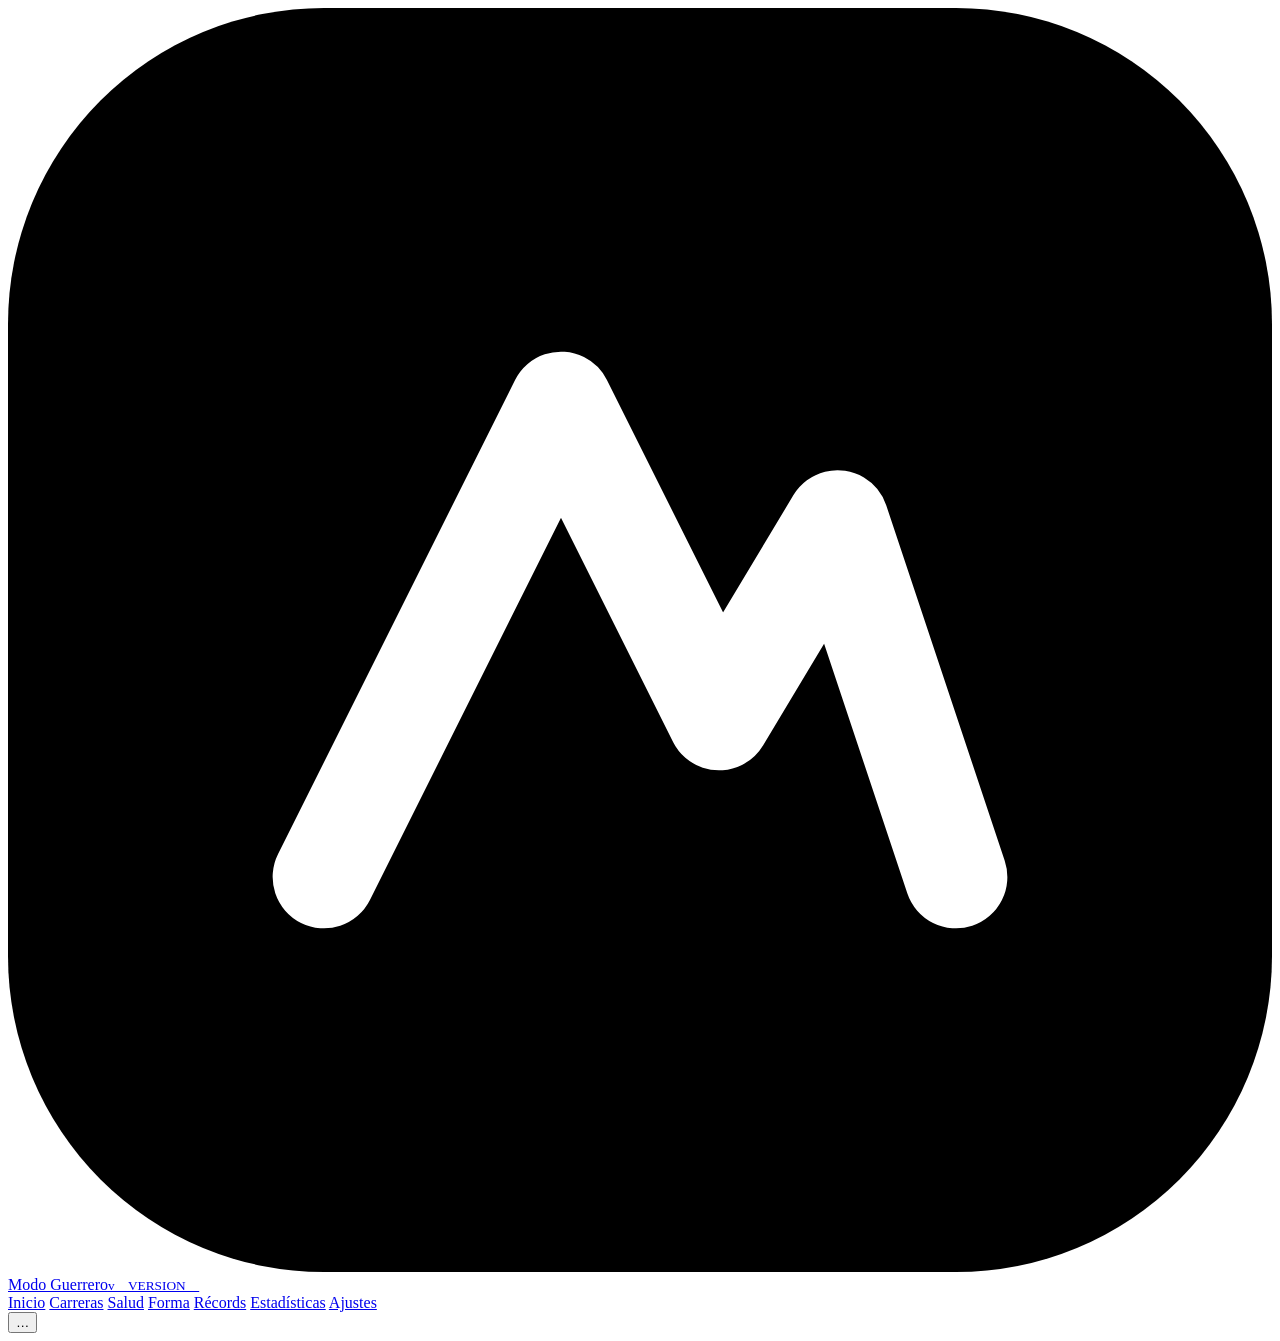
==== src/app/static/index.html @ bc1864ec "Versión 0.3.0: tema y color principal personalizables Co-Authored-By: Claude Opus 5.5 <noreply@anthr" ====
<!doctype html>
<html lang="es">
<head>
  <meta charset="utf-8">
  <meta name="viewport" content="width=device-width, initial-scale=1">
  <title>Modo Guerrero</title>
  <meta name="theme-color" content="#0f1216">
  <link rel="icon" href="data:image/svg+xml,<svg xmlns='http://www.w3.org/2000/svg' viewBox='0 0 32 32'><rect width='32' height='32' rx='8' fill='%23ff6b2c'/><path d='M8 22l6-12 4 8 3-5 3 9' stroke='white' stroke-width='2.6' fill='none' stroke-linecap='round' stroke-linejoin='round'/></svg>">
  <script>
    // aplicar el tema guardado antes de pintar, para que no parpadee
    try {
      var t = JSON.parse(localStorage.getItem("mg_theme") || "{}");
      if (t.theme && t.theme !== "auto") document.documentElement.dataset.theme = t.theme;
      if (t.accent) document.documentElement.style.setProperty("--accent", t.accent);
    } catch (e) {}
  </script>
  <link rel="stylesheet" href="/static/vendor/leaflet.css">
  <link rel="stylesheet" href="/static/app.css?v=__VERSION__">
</head>
<body>
  <header class="topbar">
    <a class="brand" href="#/">
      <svg viewBox="0 0 32 32" aria-hidden="true"><rect width="32" height="32" rx="8" fill="var(--accent)"/><path d="M8 22l6-12 4 8 3-5 3 9" stroke="#fff" stroke-width="2.6" fill="none" stroke-linecap="round" stroke-linejoin="round"/></svg>
      <span>Modo Guerrero</span><small id="version">v__VERSION__</small>
    </a>
    <nav id="nav">
      <a href="#/" data-route="home">Inicio</a>
      <a href="#/carreras" data-route="carreras">Carreras</a>
      <a href="#/salud" data-route="salud">Salud</a>
      <a href="#/forma" data-route="forma">Forma</a>
      <a href="#/records" data-route="records">Récords</a>
      <a href="#/stats" data-route="stats">Estadísticas</a>
      <a href="#/ajustes" data-route="ajustes">Ajustes</a>
    </nav>
    <button id="syncBtn" class="sync-pill" title="Sincronizar ahora">
      <span class="dot"></span><span id="syncText">…</span>
    </button>
  </header>
  <div id="banner" class="banner" hidden></div>
  <main id="view"></main>
  <div id="toast" class="toast" hidden></div>

  <script src="/static/vendor/echarts.min.js"></script>
  <script src="/static/vendor/leaflet.js"></script>
  <script src="/static/vendor/Sortable.min.js"></script>
  <script src="/static/app.js?v=__VERSION__"></script>
</body>
</html>
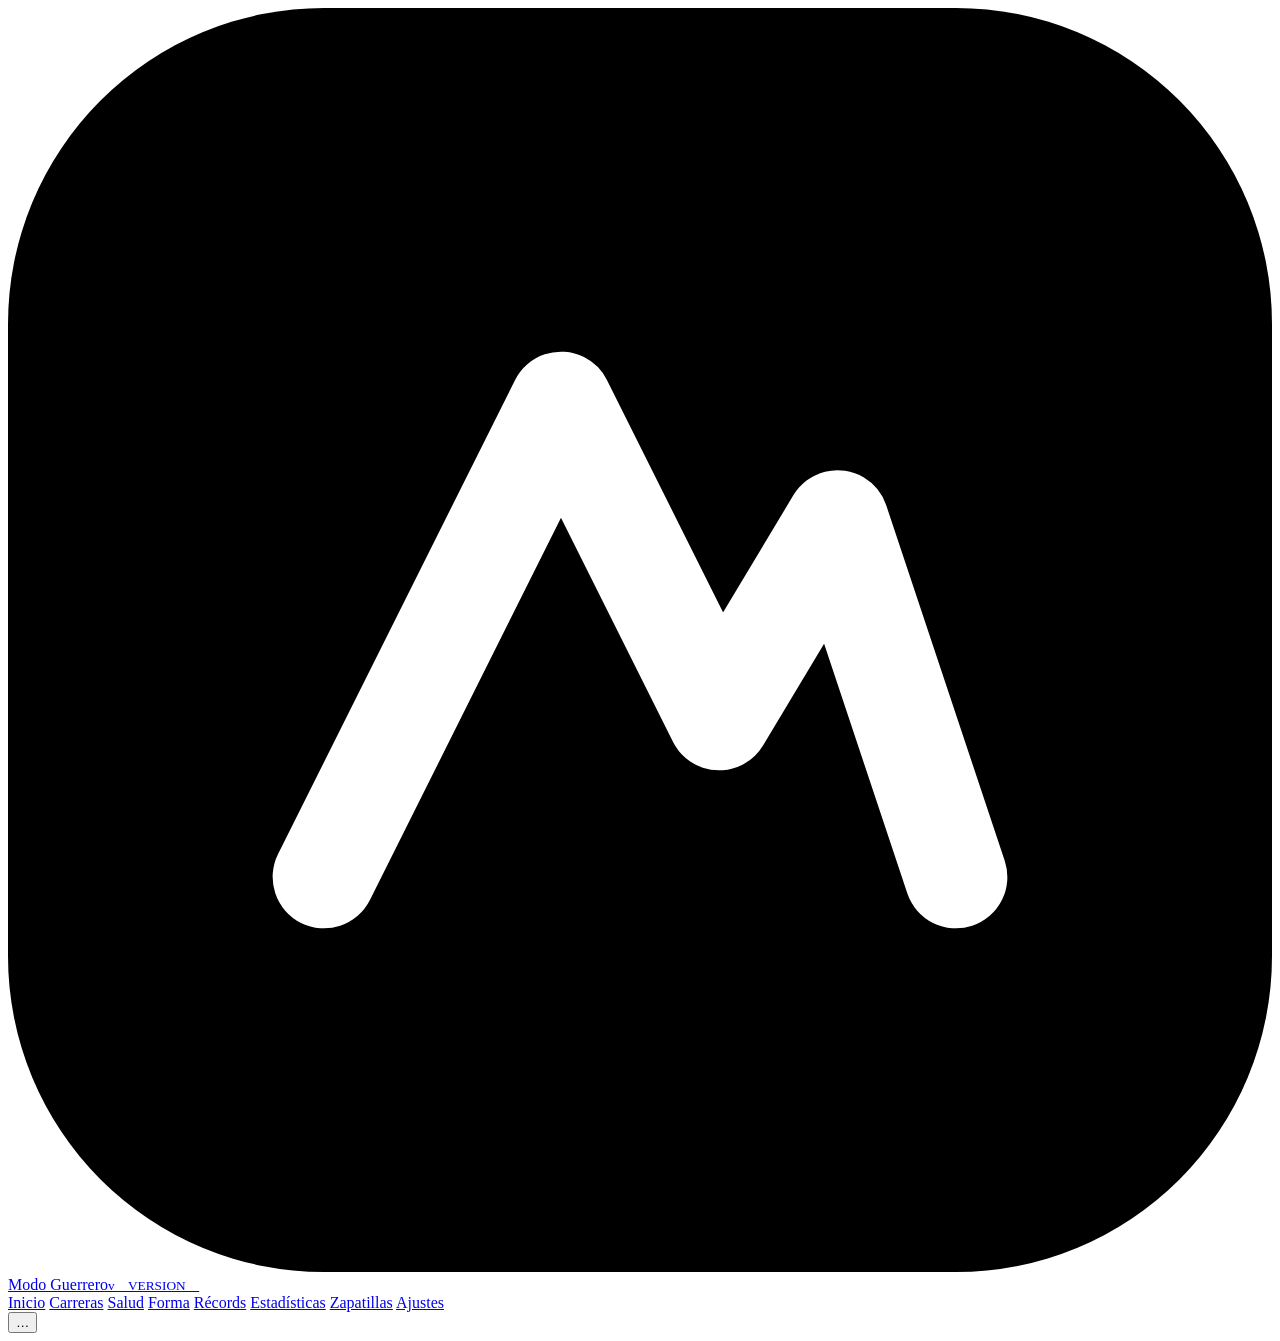
==== commit 717690e4: "Versión 0.5.0: paquete de análisis de carrera - GAP con el modelo de coste de Minetti (beneficio en " ====
--- a/src/app/static/index.html
+++ b/src/app/static/index.html
@@ -30,6 +30,7 @@
       <a href="#/forma" data-route="forma">Forma</a>
       <a href="#/records" data-route="records">Récords</a>
       <a href="#/stats" data-route="stats">Estadísticas</a>
+      <a href="#/zapatillas" data-route="zapatillas">Zapatillas</a>
       <a href="#/ajustes" data-route="ajustes">Ajustes</a>
     </nav>
     <button id="syncBtn" class="sync-pill" title="Sincronizar ahora">
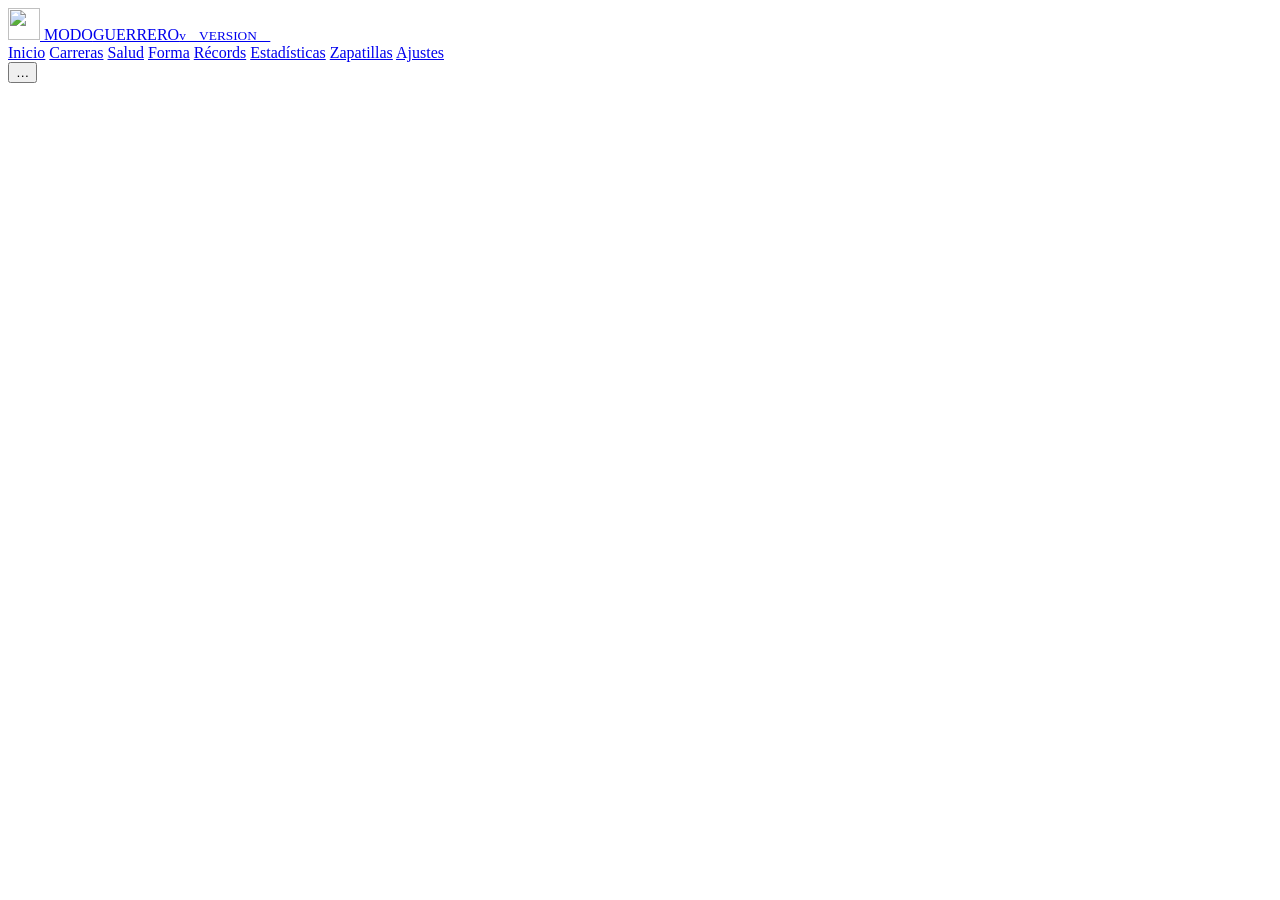
==== commit fab7e353: "Versión 0.6.1: nuevo icono (G con pulso y laurel) y cabecera MODO / GUERRERO Co-Authored-By: Claude " ====
--- a/src/app/static/index.html
+++ b/src/app/static/index.html
@@ -2,10 +2,20 @@
 <html lang="es">
 <head>
   <meta charset="utf-8">
-  <meta name="viewport" content="width=device-width, initial-scale=1">
+  <meta name="viewport" content="width=device-width, initial-scale=1, viewport-fit=cover">
   <title>Modo Guerrero</title>
   <meta name="theme-color" content="#0f1216">
-  <link rel="icon" href="data:image/svg+xml,<svg xmlns='http://www.w3.org/2000/svg' viewBox='0 0 32 32'><rect width='32' height='32' rx='8' fill='%23ff6b2c'/><path d='M8 22l6-12 4 8 3-5 3 9' stroke='white' stroke-width='2.6' fill='none' stroke-linecap='round' stroke-linejoin='round'/></svg>">
+  <!-- app en la pantalla de inicio (iPhone / Android) -->
+  <link rel="manifest" href="/static/manifest.json">
+  <link rel="apple-touch-icon" href="/static/icons/apple-touch-icon.png">
+  <meta name="apple-mobile-web-app-capable" content="yes">
+  <meta name="mobile-web-app-capable" content="yes">
+  <meta name="apple-mobile-web-app-title" content="Modo Guerrero">
+  <meta name="apple-mobile-web-app-status-bar-style" content="black-translucent">
+  <meta name="format-detection" content="telephone=no">
+  <link rel="icon" type="image/png" sizes="32x32" href="/static/icons/favicon-32.png">
+  <link rel="icon" type="image/svg+xml" href="/static/icons/logo.svg">
+  <link rel="alternate icon" href="data:image/svg+xml,<svg xmlns='http://www.w3.org/2000/svg' viewBox='0 0 32 32'><rect width='32' height='32' rx='8' fill='%23ff6b2c'/><path d='M8 22l6-12 4 8 3-5 3 9' stroke='white' stroke-width='2.6' fill='none' stroke-linecap='round' stroke-linejoin='round'/></svg>">
   <script>
     // aplicar el tema guardado antes de pintar, para que no parpadee
     try {
@@ -20,8 +30,8 @@
 <body>
   <header class="topbar">
     <a class="brand" href="#/">
-      <svg viewBox="0 0 32 32" aria-hidden="true"><rect width="32" height="32" rx="8" fill="var(--accent)"/><path d="M8 22l6-12 4 8 3-5 3 9" stroke="#fff" stroke-width="2.6" fill="none" stroke-linecap="round" stroke-linejoin="round"/></svg>
-      <span>Modo Guerrero</span><small id="version">v__VERSION__</small>
+      <img class="logo" src="/static/icons/logo.svg?v=__VERSION__" alt="" width="32" height="32">
+      <span class="wordmark"><span class="wm-top">MODO</span><span class="wm-main">GUERRERO</span></span><small id="version">v__VERSION__</small>
     </a>
     <nav id="nav">
       <a href="#/" data-route="home">Inicio</a>
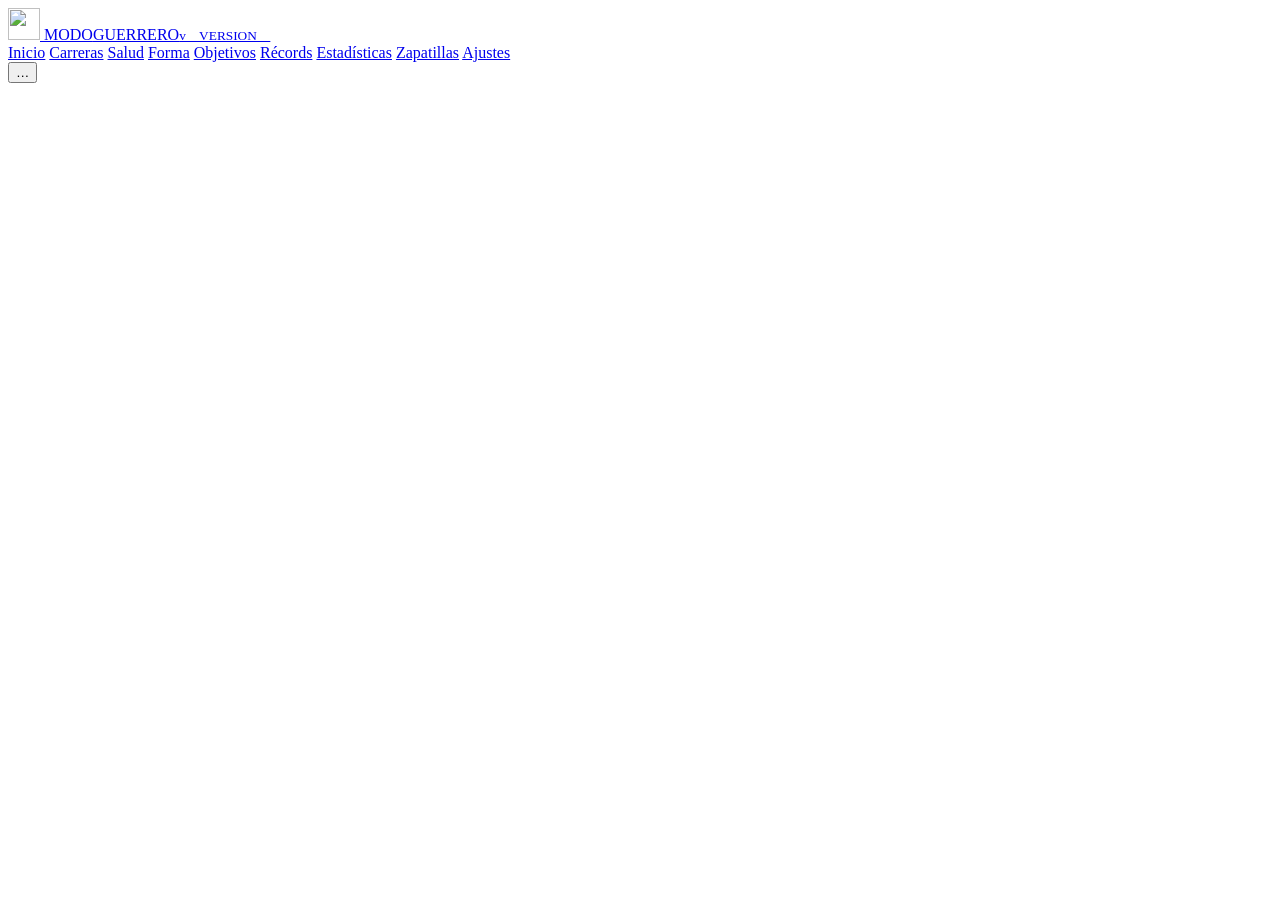
==== commit ebe5f47d: "Versión 0.7.0: objetivos de carrera - Carreras objetivo con prioridad A/B/C (esquema v4) - Predicció" ====
--- a/src/app/static/index.html
+++ b/src/app/static/index.html
@@ -38,6 +38,7 @@
       <a href="#/carreras" data-route="carreras">Carreras</a>
       <a href="#/salud" data-route="salud">Salud</a>
       <a href="#/forma" data-route="forma">Forma</a>
+      <a href="#/objetivos" data-route="objetivos">Objetivos</a>
       <a href="#/records" data-route="records">Récords</a>
       <a href="#/stats" data-route="stats">Estadísticas</a>
       <a href="#/zapatillas" data-route="zapatillas">Zapatillas</a>
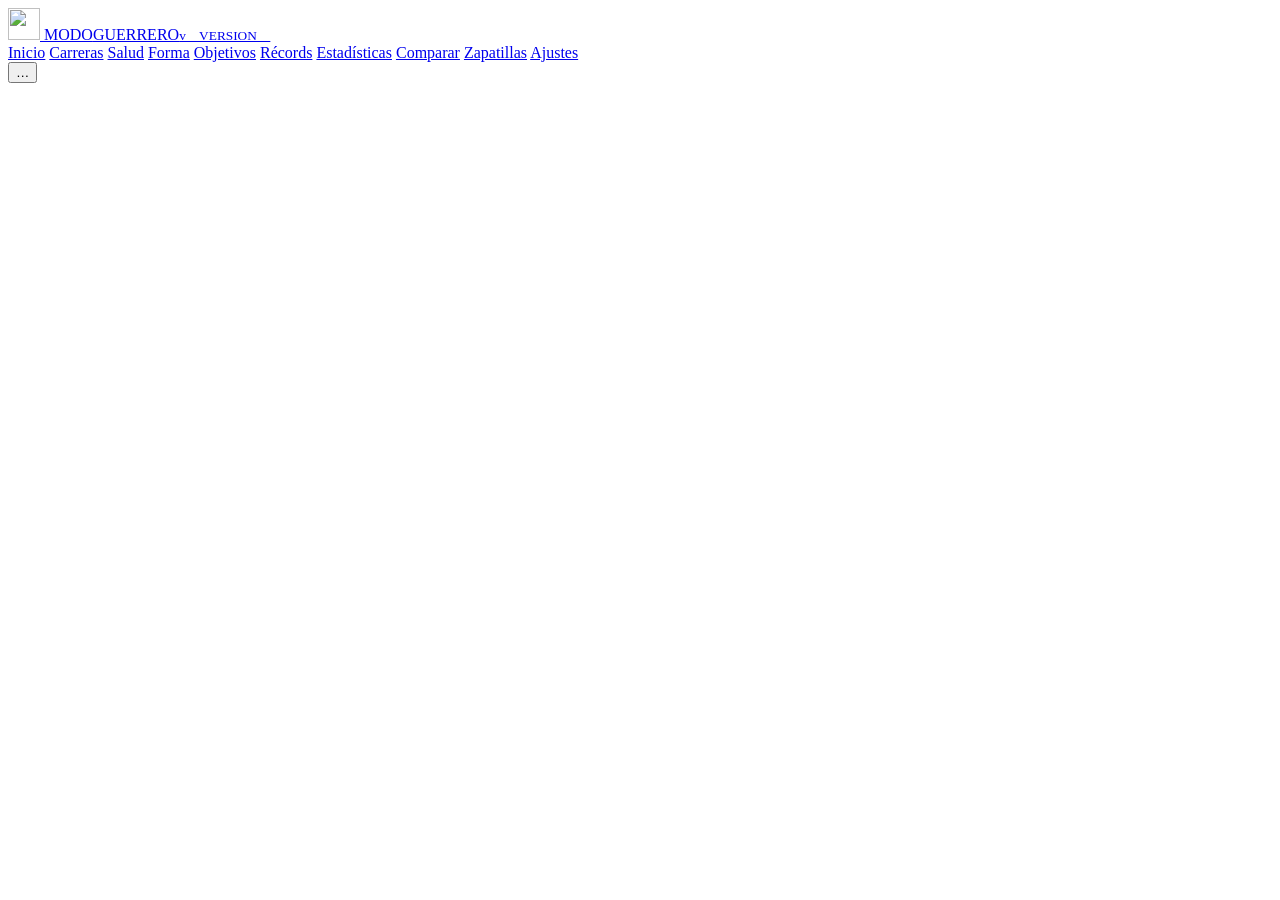
==== commit a6dd0de4: "0.9.0: copia fuera del servidor, comparar periodos, ritmo cumplido e inicio libre Co-Authored-By: Cl" ====
--- a/src/app/static/index.html
+++ b/src/app/static/index.html
@@ -41,6 +41,7 @@
       <a href="#/objetivos" data-route="objetivos">Objetivos</a>
       <a href="#/records" data-route="records">Récords</a>
       <a href="#/stats" data-route="stats">Estadísticas</a>
+      <a href="#/comparar" data-route="comparar">Comparar</a>
       <a href="#/zapatillas" data-route="zapatillas">Zapatillas</a>
       <a href="#/ajustes" data-route="ajustes">Ajustes</a>
     </nav>
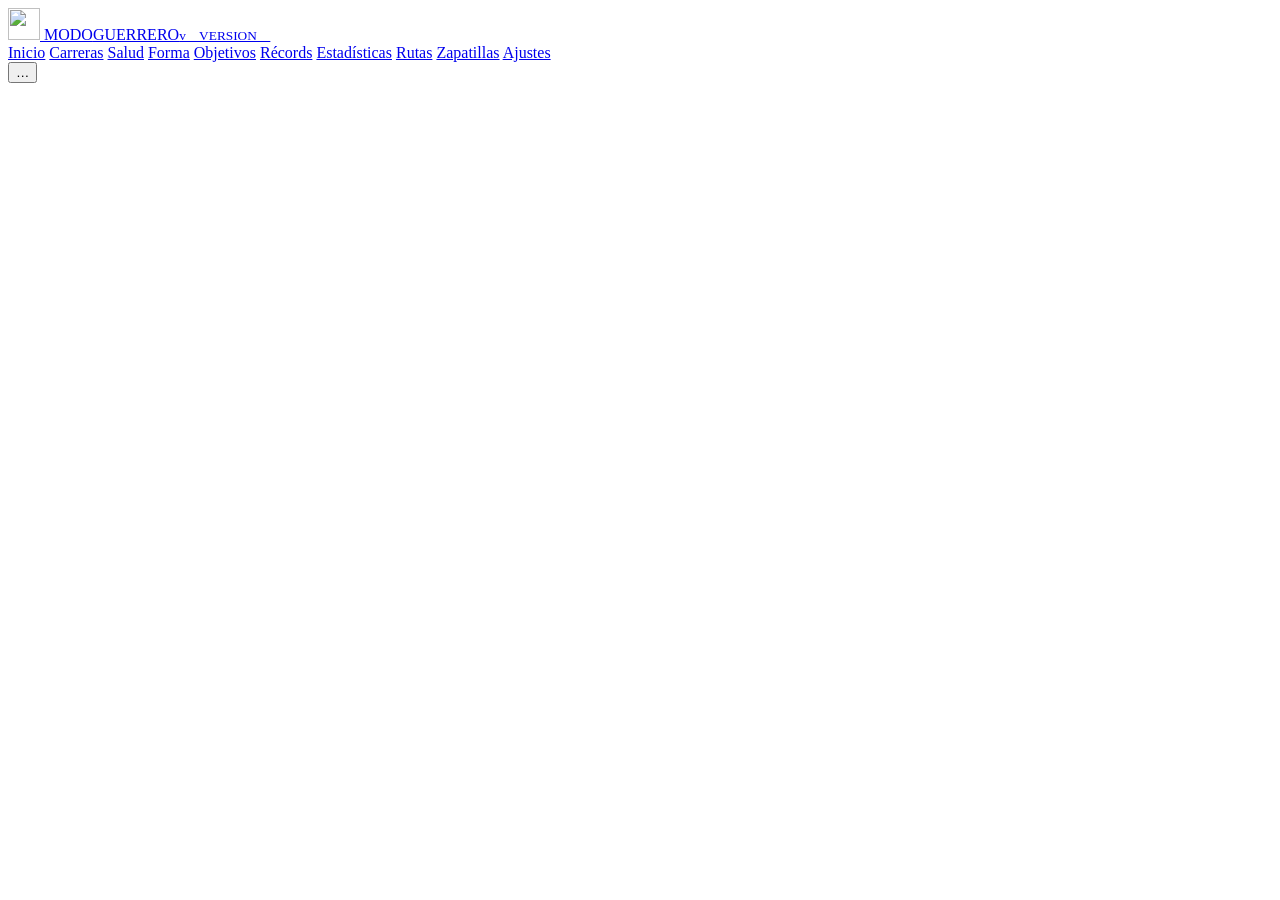
==== commit 7a38d8bc: "0.10.0: rutas repetidas y Strava como fuente complementaria Co-Authored-By: Claude Opus 5.5 <noreply" ====
--- a/src/app/static/index.html
+++ b/src/app/static/index.html
@@ -41,7 +41,7 @@
       <a href="#/objetivos" data-route="objetivos">Objetivos</a>
       <a href="#/records" data-route="records">Récords</a>
       <a href="#/stats" data-route="stats">Estadísticas</a>
-      <a href="#/comparar" data-route="comparar">Comparar</a>
+      <a href="#/rutas" data-route="rutas">Rutas</a>
       <a href="#/zapatillas" data-route="zapatillas">Zapatillas</a>
       <a href="#/ajustes" data-route="ajustes">Ajustes</a>
     </nav>
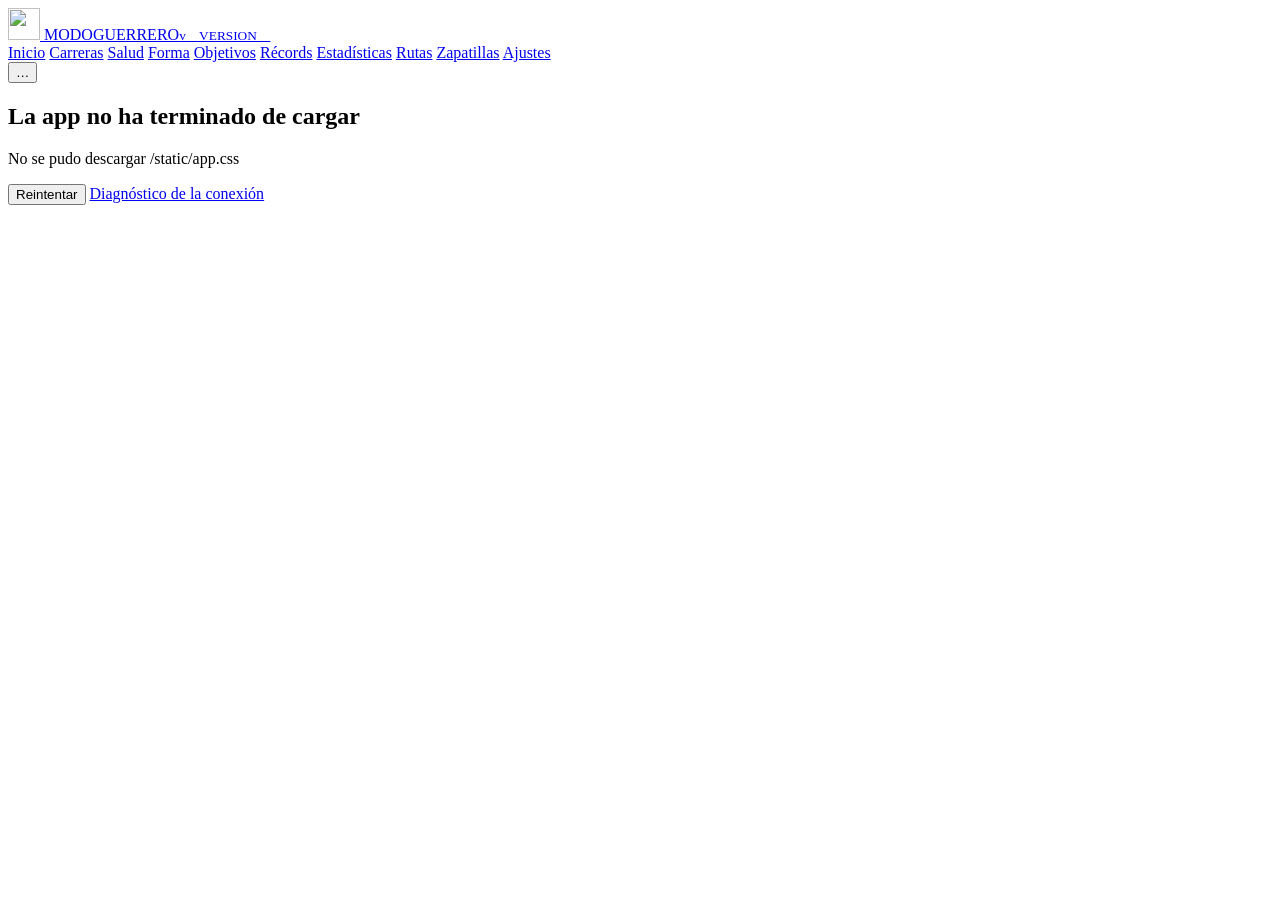
==== commit 806d44ac: "0.11.2: compresión, caché, arranque sin bloqueos y diagnóstico de conexión Co-Authored-By: Claude Op" ====
--- a/src/app/static/index.html
+++ b/src/app/static/index.html
@@ -24,7 +24,7 @@
       if (t.accent) document.documentElement.style.setProperty("--accent", t.accent);
     } catch (e) {}
   </script>
-  <link rel="stylesheet" href="/static/vendor/leaflet.css">
+  <link rel="stylesheet" href="/static/vendor/leaflet.css?v=__VERSION__">
   <link rel="stylesheet" href="/static/app.css?v=__VERSION__">
 </head>
 <body>
@@ -53,9 +53,29 @@
   <main id="view"></main>
   <div id="toast" class="toast" hidden></div>
 
-  <script src="/static/vendor/echarts.min.js"></script>
-  <script src="/static/vendor/leaflet.js"></script>
-  <script src="/static/vendor/Sortable.min.js"></script>
+  <script>
+    // si algo falla al arrancar, mostrarlo en vez de dejar la pantalla en blanco
+    (function () {
+      var shown = false;
+      function show(msg) {
+        if (shown || window.__mgStarted) return; shown = true;
+        var v = document.getElementById("view");
+        document.body.classList.remove("auth-screen");
+        v.innerHTML = '<div class="boot-error"><h2>La app no ha terminado de cargar</h2><p>' + String(msg).replace(/[<>&]/g, "") +
+          '</p><p><button onclick="location.reload()">Reintentar</button> <a href="/diag">Diagnóstico de la conexión</a></p></div>';
+      }
+      window.addEventListener("error", function (e) {
+        var t = e.target;
+        if (t && (t.src || t.href)) show("No se pudo descargar " + (t.src || t.href).split("?")[0].replace(location.origin, ""));
+        else show("Error: " + (e.message || e));
+      }, true);
+      window.addEventListener("unhandledrejection", function (e) { show("Error: " + ((e.reason && e.reason.message) || e.reason)); });
+      setTimeout(function () { show("Tarda demasiado en responder (más de 20 s). Puede ser la conexión (VPN, cobertura) o que el servidor esté ocupado."); }, 20000);
+    })();
+  </script>
+  <script src="/static/vendor/echarts.min.js?v=__VERSION__"></script>
+  <script src="/static/vendor/leaflet.js?v=__VERSION__"></script>
+  <script src="/static/vendor/Sortable.min.js?v=__VERSION__"></script>
   <script src="/static/app.js?v=__VERSION__"></script>
 </body>
 </html>
